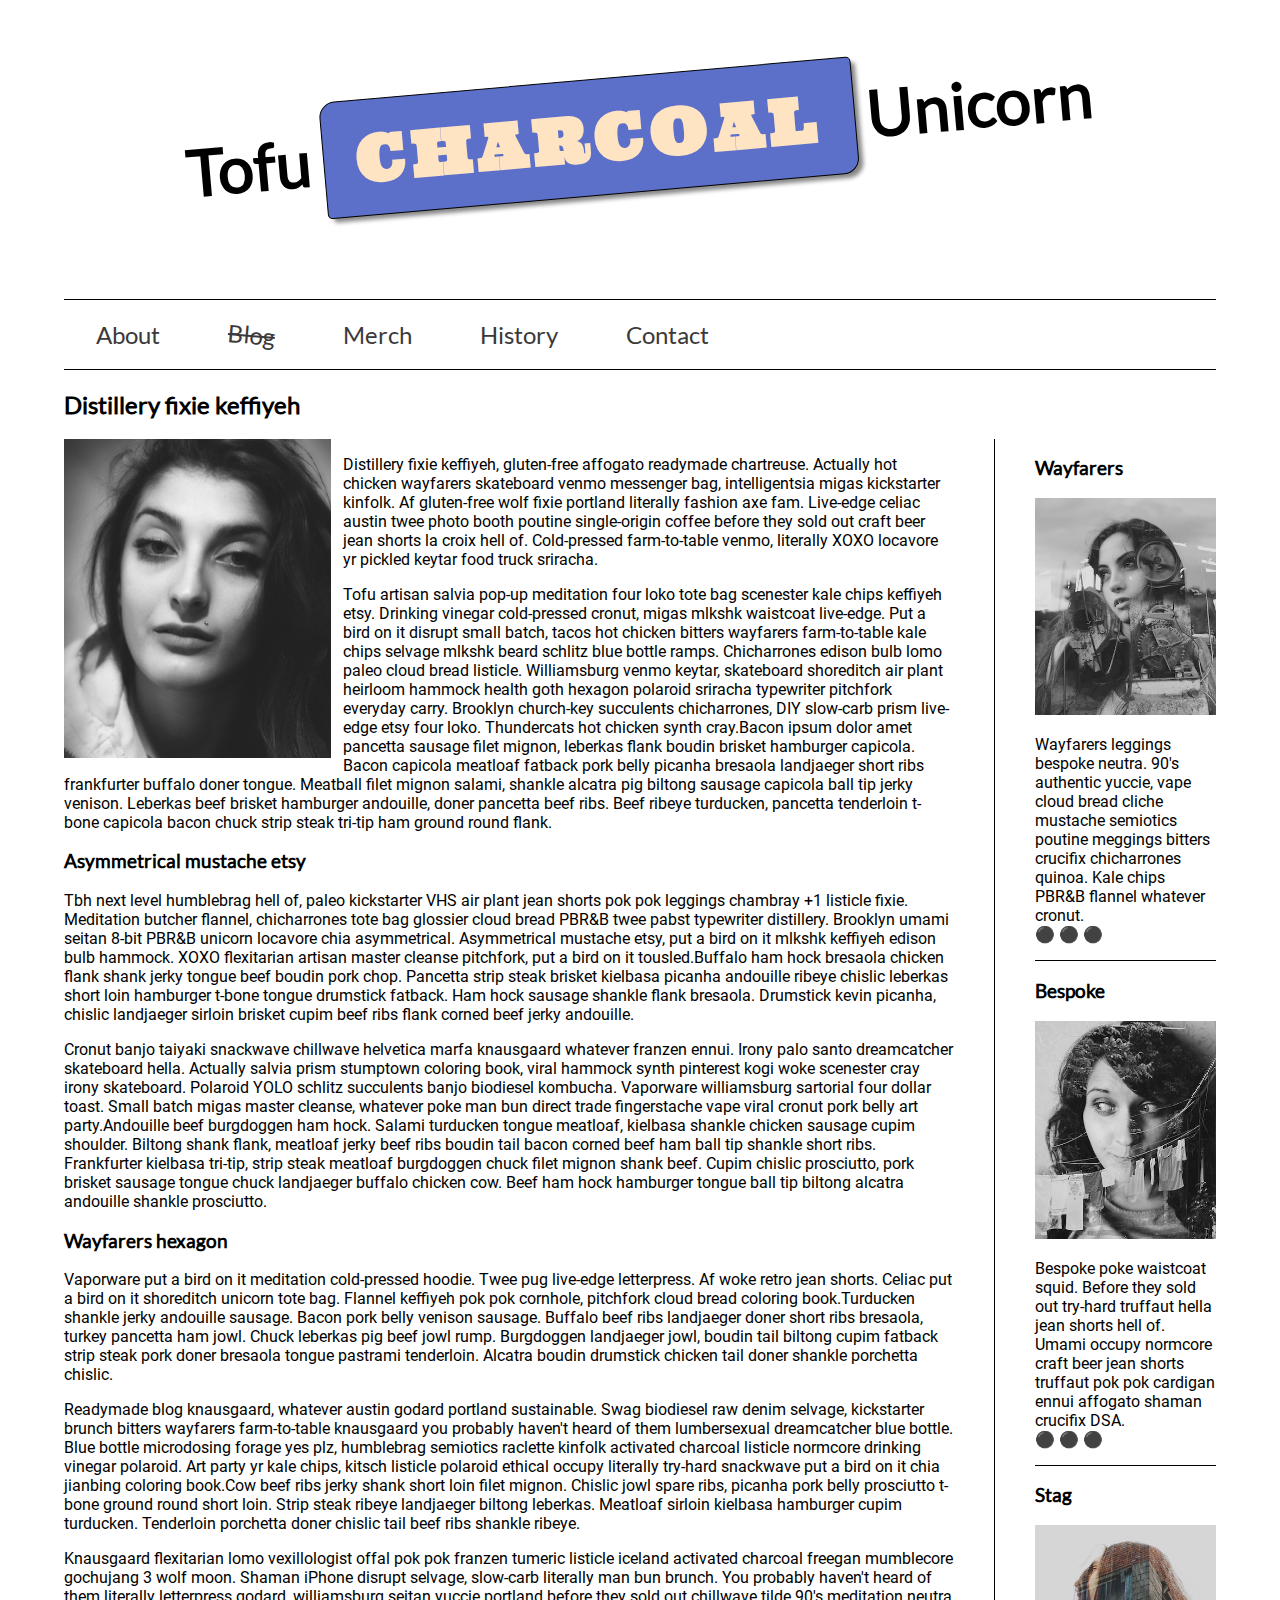
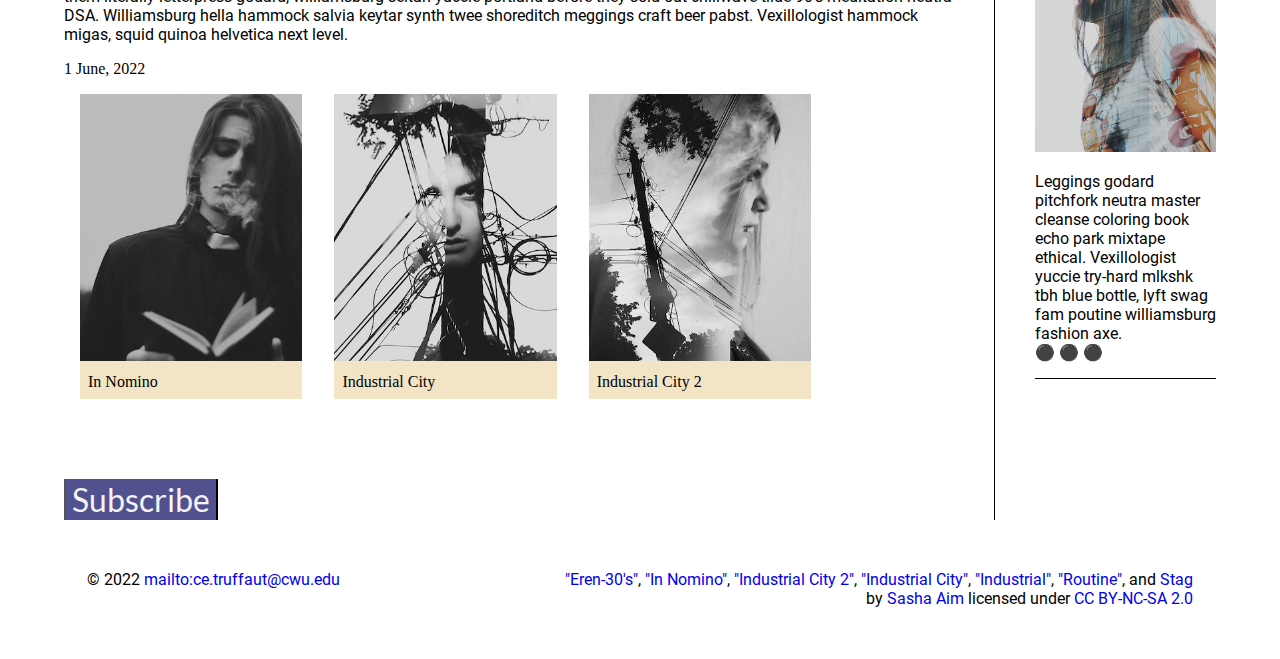
==== blog/index.html @ 4c2ac72e "Blog" ====
<!DOCTYPE html>
<html lang="en">
    <head>
        <meta charset="utf-8">
        <meta name="viewport" content="width=device-width, initial-scale=1.0">
        
        
        
        <!-- Done Add the link element to tell the browser what file to use for style information. -->
        <link rel = "stylesheet" type="text/css" href = "/blog/css/style.css" /> 
    </head>
        <!-- Done Use a meta tag to designate yourself as the author of the page -->
        
        <meta name="author" content="Joseph Kim">
        
        <!-- Give your page a title. -->
        
        <title>CTU|Blog</title>
        <!-- Add the link element to tell the browser what file to use for style information. -->
        
        
    </head>
    <body>
        <header>
             
            
            <!-- Add a level 1 heading to display three words. Use a span element to highlight the second word. Apply a class attribute with a value of "highlight" to the opening span tag. -->
            <h1>Tofu <span class="highlight">CHARCOAL</span> Unicorn</h1>
            
        </header>   
          
            
        <!-- Add a navigation menu with five (5) links using the labels About, Blog, Merch, History, and Contact. Use the "#" symbol for your href values. -->
        <nav>
            <a href="#">About</a>
            <a href="#" class="blog">Blog</a>
            <a href="#">Merch</a>
            <a href="#">History</a>
            <a href="#">Contact</a>
        </nav>
        
        <main>
            
            
            <!-- Add a level 2 heading -->
            
            <h2>Distillery fixie keffiyeh</h2>
            <!-- Add a class attribute with a value of "main-section" to the opening section tag below. -->
            
            
            <section class="main-section">
                <article>
                    
                    
                    <!-- Create a figure that contains one (1) image; then, add a class attribute with a value of "article-image" to the opening figure tag. -->
                    <figure> 
                        <img class="article-image" src="/blog/images/eren-30s.jpg" alt = "Eren at age of 30">
                    </figure>

                    <!-- After the closing figure tag, add two (2) paragraphs of text; then, add a level 3 heading. -->
                    <p>
                    Distillery fixie keffiyeh, gluten-free affogato readymade chartreuse. Actually hot chicken wayfarers skateboard venmo messenger bag, intelligentsia migas kickstarter kinfolk. Af gluten-free wolf fixie portland literally fashion axe fam. Live-edge celiac austin twee photo booth poutine single-origin coffee before they sold out craft beer jean shorts la croix hell of. Cold-pressed farm-to-table venmo, literally XOXO locavore yr pickled keytar food truck sriracha.
                    </p>
                    <p>

                    Tofu artisan salvia pop-up meditation four loko tote bag scenester kale chips keffiyeh etsy. Drinking vinegar cold-pressed cronut, migas mlkshk waistcoat live-edge. Put a bird on it disrupt small batch, tacos hot chicken bitters wayfarers farm-to-table kale chips selvage mlkshk beard schlitz blue bottle ramps. Chicharrones edison bulb lomo paleo cloud bread listicle. Williamsburg venmo keytar, skateboard shoreditch air plant heirloom hammock health goth hexagon polaroid sriracha typewriter pitchfork everyday carry. Brooklyn church-key succulents chicharrones, DIY slow-carb prism live-edge etsy four loko. Thundercats hot chicken synth cray.Bacon ipsum dolor amet pancetta sausage filet mignon, leberkas flank boudin brisket hamburger capicola. Bacon capicola meatloaf fatback pork belly picanha bresaola landjaeger short ribs frankfurter buffalo doner tongue. Meatball filet mignon salami, shankle alcatra pig biltong sausage capicola ball tip jerky venison. Leberkas beef brisket hamburger andouille, doner pancetta beef ribs. Beef ribeye turducken, pancetta tenderloin t-bone capicola bacon chuck strip steak tri-tip ham ground round flank.
                    </p>                      
                    <h3>Asymmetrical mustache etsy</h3>
                    <!-- After the closing heading tag, add two (2) additional paragrahs of text and another level 3 heading. -->
                                        
                    <p>
                        Tbh next level humblebrag hell of, paleo kickstarter VHS air plant jean shorts pok pok leggings chambray +1 listicle fixie. Meditation butcher flannel, chicharrones tote bag glossier cloud bread PBR&B twee pabst typewriter distillery. Brooklyn umami seitan 8-bit PBR&B unicorn locavore chia asymmetrical. Asymmetrical mustache etsy, put a bird on it mlkshk keffiyeh edison bulb hammock. XOXO flexitarian artisan master cleanse pitchfork, put a bird on it tousled.Buffalo ham hock bresaola chicken flank shank jerky tongue beef boudin pork chop. Pancetta strip steak brisket kielbasa picanha andouille ribeye chislic leberkas short loin hamburger t-bone tongue drumstick fatback. Ham hock sausage shankle flank bresaola. Drumstick kevin picanha, chislic landjaeger sirloin brisket cupim beef ribs flank corned beef jerky andouille.


                    </p>
                    <p>

                        Cronut banjo taiyaki snackwave chillwave helvetica marfa knausgaard whatever franzen ennui. Irony palo santo dreamcatcher skateboard hella. Actually salvia prism stumptown coloring book, viral hammock synth pinterest kogi woke scenester cray irony skateboard. Polaroid YOLO schlitz succulents banjo biodiesel kombucha. Vaporware williamsburg sartorial four dollar toast. Small batch migas master cleanse, whatever poke man bun direct trade fingerstache vape viral cronut pork belly art party.Andouille beef burgdoggen ham hock. Salami turducken tongue meatloaf, kielbasa shankle chicken sausage cupim shoulder. Biltong shank flank, meatloaf jerky beef ribs boudin tail bacon corned beef ham ball tip shankle short ribs. Frankfurter kielbasa tri-tip, strip steak meatloaf burgdoggen chuck filet mignon shank beef. Cupim chislic prosciutto, pork brisket sausage tongue chuck landjaeger buffalo chicken cow. Beef ham hock hamburger tongue ball tip biltong alcatra andouille shankle prosciutto.


                    </p>
                    <h3>Wayfarers hexagon </h3>
                    <!-- After the closing heading tag, add three (3) paragraphs of text. -->
                    <p>Vaporware put a bird on it meditation cold-pressed hoodie. Twee pug live-edge letterpress. Af woke retro jean shorts. Celiac put a bird on it shoreditch unicorn tote bag. Flannel keffiyeh pok pok cornhole, pitchfork cloud bread coloring book.Turducken shankle jerky andouille sausage. Bacon pork belly venison sausage. Buffalo beef ribs landjaeger doner short ribs bresaola, turkey pancetta ham jowl. Chuck leberkas pig beef jowl rump. Burgdoggen landjaeger jowl, boudin tail biltong cupim fatback strip steak pork doner bresaola tongue pastrami tenderloin. Alcatra boudin drumstick chicken tail doner shankle porchetta chislic.
                    </p>
                    <p>

                     Readymade blog knausgaard, whatever austin godard portland sustainable. Swag biodiesel raw denim selvage, kickstarter brunch bitters wayfarers farm-to-table knausgaard you probably haven't heard of them lumbersexual dreamcatcher blue bottle. Blue bottle microdosing forage yes plz, humblebrag semiotics raclette kinfolk activated charcoal listicle normcore drinking vinegar polaroid. Art party yr kale chips, kitsch listicle polaroid ethical occupy literally try-hard snackwave put a bird on it chia jianbing coloring book.Cow beef ribs jerky shank short loin filet mignon. Chislic jowl spare ribs, picanha pork belly prosciutto t-bone ground round short loin. Strip steak ribeye landjaeger biltong leberkas. Meatloaf sirloin kielbasa hamburger cupim turducken. Tenderloin porchetta doner chislic tail beef ribs shankle ribeye.
                     
                     
                    </p>
                    <p>  
                    Knausgaard flexitarian lomo vexillologist offal pok pok franzen tumeric listicle iceland activated charcoal freegan mumblecore gochujang 3 wolf moon. Shaman iPhone disrupt selvage, slow-carb literally man bun brunch. You probably haven't heard of them literally letterpress godard, williamsburg seitan yuccie portland before they sold out chillwave tilde 90's meditation neutra DSA. Williamsburg hella hammock salvia keytar synth twee shoreditch meggings craft beer pabst. Vexillologist hammock migas, squid quinoa helvetica next level.
                    </p>
                    
                    <!-- Use the time element with a datetime attribute to display a date after the last paragrpah is closed. -->
                    <time datetime="2022-06-01"> 1 June, 2022  </time>
                    
                    <!-- Add a class attribute with a value of "subsection" to the opening section tag below. -->
                    
                    
                    <section class="subsection">
                        
                        
                        <!-- Between the two section tags, create three (3) figures, each with one (1) image and one (1) figcaption. -->
                        <figure>
                            <img src="/blog/images/in-nomino.jpg" alt="image of in Nomino">
                            <figcaption>
                                In Nomino        
                            </figcaption>
                        </figure>   
                        <figure>
                            <img src="/blog/images/industrial-city-2.jpg"
                            alt="image of idustrial city 2">
                            <figcaption>
                                Industrial City
                            </figcaption>
                        </figure>
                        <figure>
                            <img src="/blog/images/industrial-city.jpg" alt="image of industrial city 1">
                            <figcaption>
                                Industrial City 2
                            </figcaption>
                        </figure>
                        
                    </section>
                    
                    
                    <!-- Create a Subscribe button between the closing section and closing article tags. -->

                    <button class="subscribe"> Subscribe</button>
                </article>
                <aside >
                    
                    
                <!-- Add a level 3 heading, followed by an image and a paragraph. --> 
                    <h3>Wayfarers</h3>
                    <img src="/blog/images/industrial.jpg" class="aside-img">
                    <p>
                    Wayfarers leggings bespoke neutra. 90's authentic yuccie, vape cloud bread cliche mustache semiotics poutine meggings bitters crucifix chicharrones quinoa. Kale chips PBR&B flannel whatever cronut.<br> <a href="#" class="expand">&#x26AB; &#x26AB; &#x26AB;</a>
                    </p>

                
                <!-- Add another level 3 heading, followed by an image and a paragraph. -->
                    <h3>Bespoke</h3>
                    <img src="/blog/images/routine.jpg" class="aside-img">
                    <p>
                    Bespoke poke waistcoat squid. Before they sold out try-hard truffaut hella jean shorts hell of. Umami occupy normcore craft beer jean shorts truffaut pok pok cardigan ennui affogato shaman crucifix DSA.
                    <br> 
                    <a href="#" class="expand">&#x26AB; &#x26AB; &#x26AB;</a>
                    </p>
                
                
                <!-- You guesed it, add an additional level three heading, followed by an image and a paragraph -->
                    <h3>Stag</h3>
                    <img src="/blog/images/stag.jpg" class="aside-img">
                    <p>
                    Leggings godard pitchfork neutra master cleanse coloring book echo park mixtape ethical. Vexillologist yuccie try-hard mlkshk tbh blue bottle, lyft swag fam poutine williamsburg fashion axe. <br>
                    <a href="#" class="expand">&#x26AB; &#x26AB; &#x26AB;</a>
                    </p>
                
                <!-- Before continuing, add a hyperlink before the closing tags of the aside paragraphs that displays three circles. Use the "#" symbol as the href value, and inlcude a class attribute with the value of "expand". Note: The code to use for a cirle is:

                    &#x26AB;  

                -->
               
                
                </aside>
            </section>
        </main>
        <footer>
            
            
            <!-- Add a paragraph with the copyright and a link to an email address. --->
            <p>&copy; 2022 <a href = "mailto:ce.truffaut@cwu.edu">mailto:ce.truffaut@cwu.edu</a></p>
            
            <!-- Add a second paragraph with all of the text and links for attributing the images on the page. Make sure to use the "ideal" attribution from Creative Commons. -->
            <p class="links">
                <a href="https://wordpress.org/openverse/image/788f8539-8aba-45d4-b002-9ae7d97e0d9e/?referrer=creativecommons.org">"Eren-30's"</a>,
                <a href="https://wordpress.org/openverse/image/3abb49b9-ebf3-4d88-ae53-4d110fda2344/?referrer=creativecommons.org">"In Nomino"</a>,
                <a href="https://wordpress.org/openverse/image/16618e0e-f62e-4166-88d9-ed156e1aeb76/?referrer=creativecommons.org">"Industrial City 2"</a>,
                <a href="/blog/images/industrial-city.jpg">"Industrial City"</a>,
                <a href="https://wordpress.org/openverse/photos/e300031e-b972-4fbb-9feb-5cd1cfa6fc71/?referrer=creativecommons.org">"Industrial"</a>, 
                <a href="https://wordpress.org/openverse/photos/12407f55-0248-4dc0-a676-73fe85dd85e3/?referrer=creativecommons.org">"Routine"</a>, and
                <a href="https://wordpress.org/openverse/photos/01e5532a-d0ab-4366-82e1-d7026fed78c9/?referrer=creativecommons.org">Stag</a> <br>by
                <a href="https://www.flickr.com/photos/38274965@N05">Sasha Aim</a> licensed under 
                <a href="https://creativecommons.org/licenses/by-nc-sa/2.0/">CC BY-NC-SA 2.0</a>
            </p>
            
        </footer>
    </body>
</html>
---- blog/css/style.css ----
/* TO GET AN IDEA OF THE CSS YOU WILL LIKELY BE USING, SEE THE LISTS BELOW. */

        /* 
        
        
        Spacing 

            - padding (shorthand and/or specific properties like padding-bottom, etc.)

            - margin, (shorthand and/or specific properties like margin-top, etc.)

            - letter-spacing, word-spacing, line-height

            - width, max-width, min-width
            - height, max-height, min-height

        Typography 

            - font-family, font-size, font-style, font-weight

            - text-decoration, text-align

            - color

            - text-shadow, text-transform

        Box, Layout and Border 

            - border (shorthand and/or specific properties like border-top, border-bottom-radius, border-width, etc.)

            - box-shadow

            - display, float, align-items, align-content

            - grid-template-columns, grid-column-gap

            - transform

        Other

            - :nth()-child (to target specific child elements)

            - :focus, :hover, :active (to target link states)

            - @font-face or @import (to import typefaces)

        */


/* ------ START WRITING YOUR CODE BELOW ------ */
/*imported fonts*/
@font-face {
    font-family:"ultra";
    src : url('../fonts/serif/ultra-regular.ttf');
    font-weight :normal;
    font-style: normal;
}
@font-face {
    font-family:"roboto";
    src: url('../fonts/sans-serif/roboto-regular.ttf');
    font-weight :normal;
    font-style: normal;
}
@font-face {
    font-family:"lato";
    src: url('../fonts/sans-serif/lato-regular.ttf');
    font-weight :normal;
    font-style: normal;
}

/*Typography*/

p {
    font-family: roboto, Arial, sans-serif;
}

h1, h2, h3, h4 {
    font-family: lato, Helvetica, sans-serif;
    letter-spacing: 0.0325;
}
h1 {
    font-size: 4rem;
    letter-spacing: 0.25;
    transform: rotate(-5deg);
}
h2 {
    font-size: 1.5rem;
}
.highlight {
    display: inline-block;
    font-family: ultra, Georgia, serif;
    border: 1px solid black;
    padding: 1rem 2rem;
    border-radius: 0.3rem;
    border-top-left-radius: 1rem;
    border-bottom-right-radius:1rem ;
    background-color:rgb(92, 112, 201);
    color:bisque;
    box-shadow: 5px 5px 4px -1px #888;
    letter-spacing: .325rem;
}
/*general setup*/
* {
    box-sizing: border-box;
}

html {
    font-size:16px;
}

body {
    margin: 1.5rem auto;
    width:90%;
    min-width:56.25rem;
}

/*layout*/
header {
    padding: .5rem 0 1rem 0;
    text-align: center;
}
nav{
    
    margin-top: 3rem;
}
.main-section {
    display: grid;
    grid-template-columns: 4fr 1fr;
    grid-gap: 2.5rem;
}
article{
    grid-column: 1 / 2;
    grid-row: 1;
}
aside {
    grid-column: 2 / 3;
    grid-row: 1;
    border-top: 0;
    border-left: 1px solid black;
    padding-left: 2.5rem;
}
aside img{
    height:fit-content
}
aside p {
    border-bottom: 1px solid black;
    padding-bottom: 1rem;
}
.subsection {
    display: flex;
}
a {
    text-decoration: none;
}


/* Images and Figures */

img {
    width: 100%;
}
figure {
    margin: 0px;
}
.article-image {
    width: 30%;
    float: left;
    margin-right: .75rem;
}
.subsection{
    margin: 1rem 0;
}

.subsection figure{
    width: 25%;
    margin: 0 1rem;
    background-color: #F2E4C4;
    border-bottom: 3rem;
}
.subsection figure figcaption{
    padding: 0.5rem 0.5rem;
}
/*Navigation*/
nav {
    border-top: 1px solid black;
    border-bottom: 1px solid black;
}
nav a {
    display: inline-block;
    font-family: lato, Helvetica, sans-serif;
    font-size: 1.5rem;
    color: rgb(59, 57, 57);
    padding: 1.25rem 2rem;
}
.blog{
    text-decoration:line-through;
    transform: rotate(5deg);
}
.subscribe {
    margin-top: 5rem;
    border-top: 5rem;
    border-bottom:2rem;
    display: block;
    font-size: 2rem;
    color :rgb(245, 242, 242);
    font-family: lato, Helvetica, sans-serif;
    background-color: rgb(81, 81, 144);
}
footer {
    clear:both;
    overflow:auto;
    margin:3% 2%;
   
}
.links{
    float: right;
    text-align:right;
}
footer p{
    float: left

}
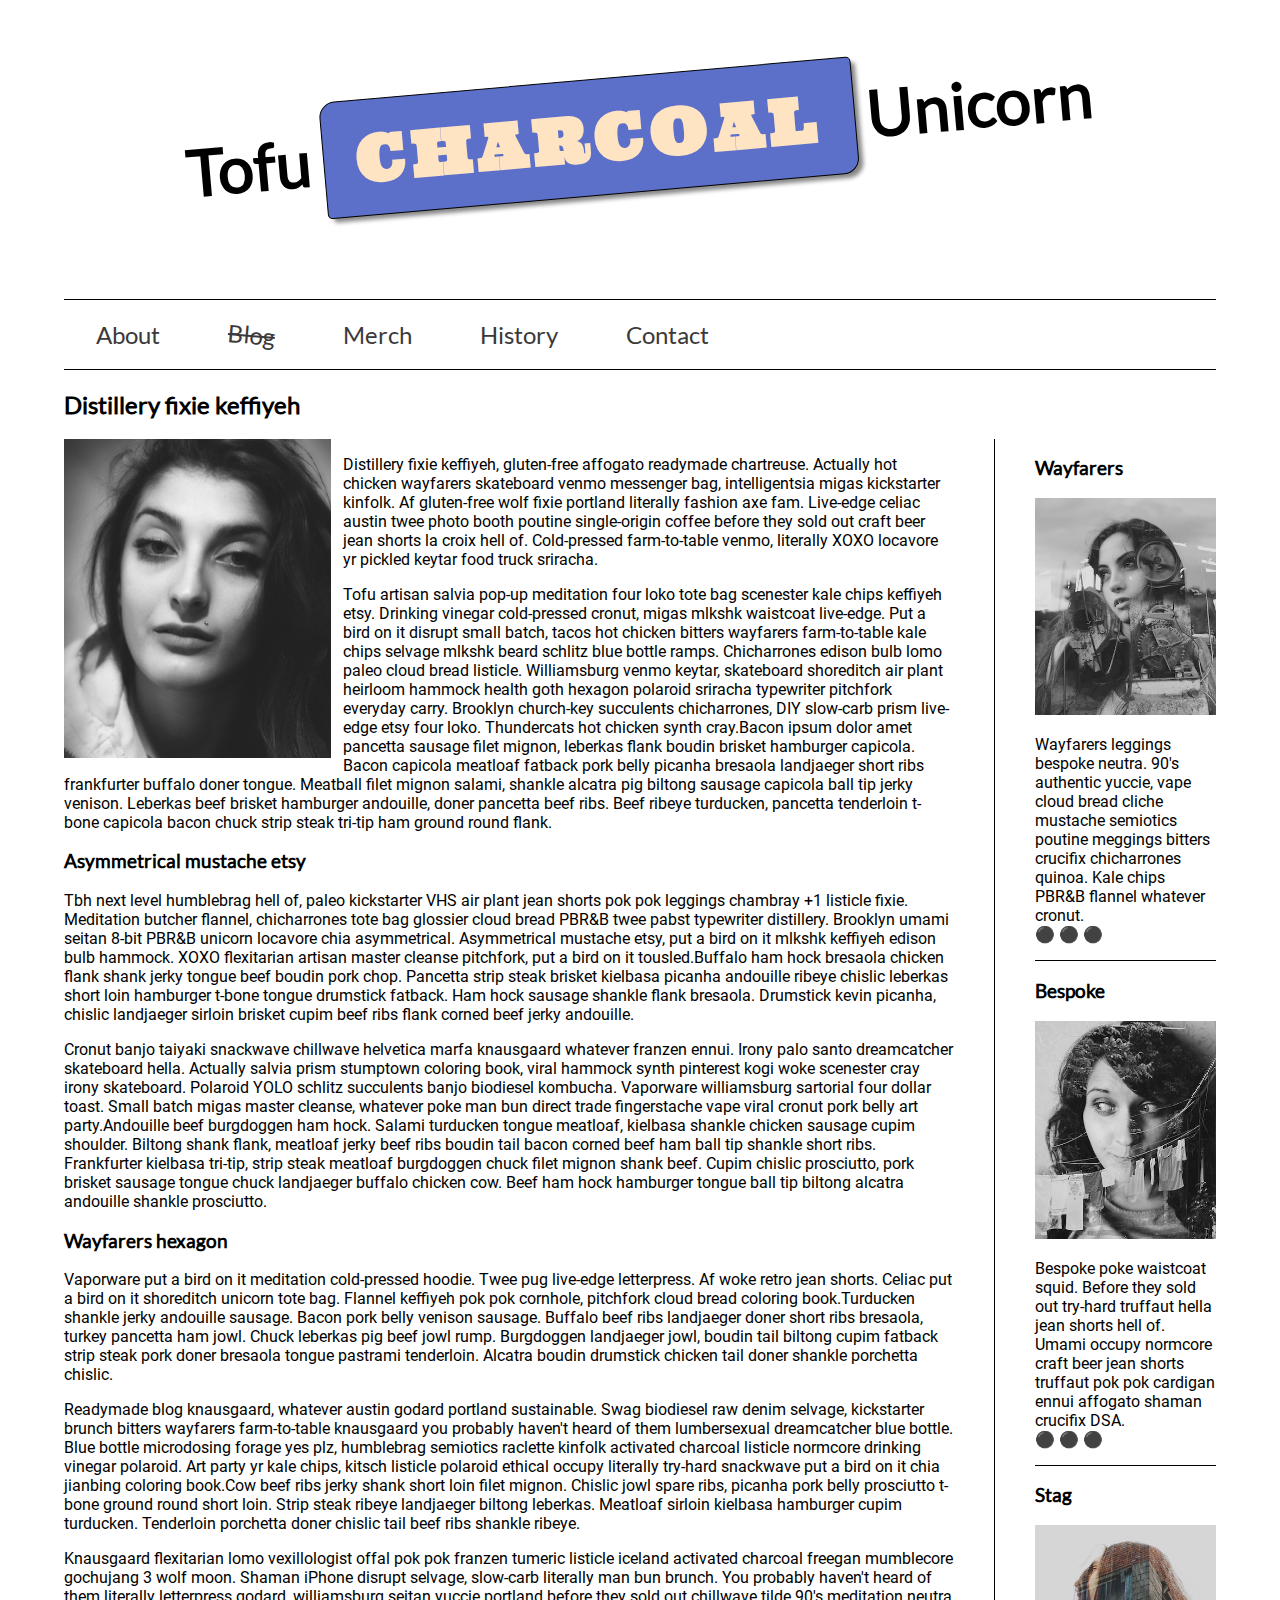
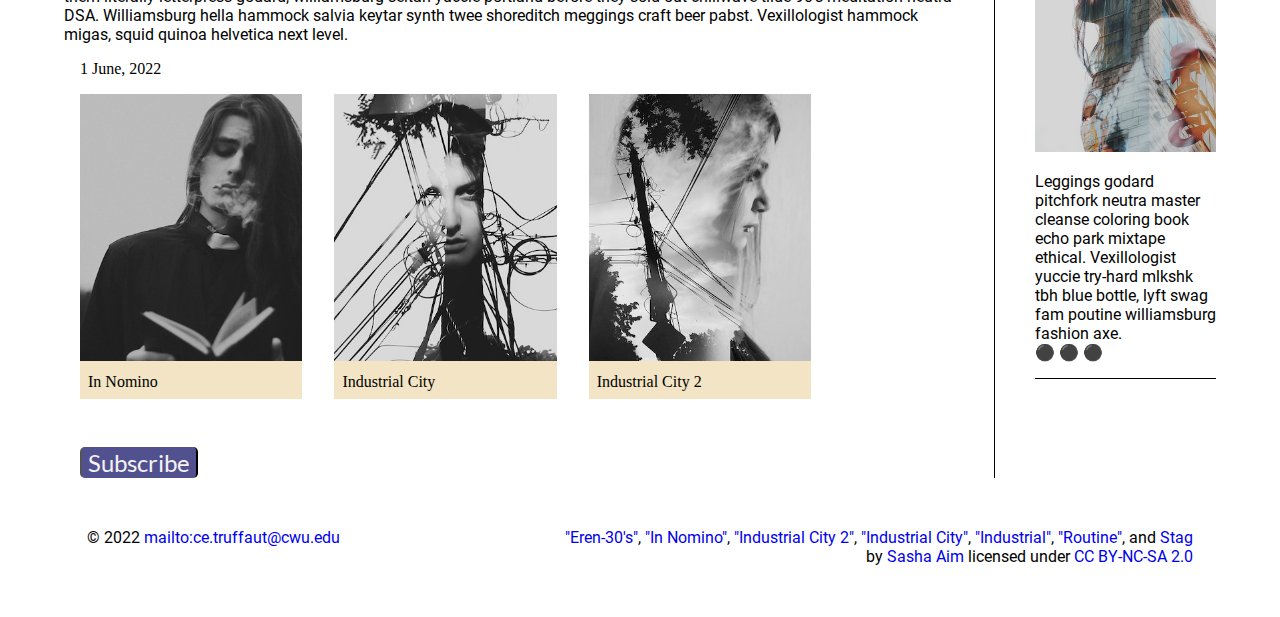
==== commit 8d7c7343: "hoverable" ====
--- a/blog/index.html
+++ b/blog/index.html
@@ -94,7 +94,7 @@
                     </p>
                     
                     <!-- Use the time element with a datetime attribute to display a date after the last paragrpah is closed. -->
-                    <time datetime="2022-06-01"> 1 June, 2022  </time>
+                    <time datetime="2022-06-01"> 1 June, 2022  </time> 
                     
                     <!-- Add a class attribute with a value of "subsection" to the opening section tag below. -->
                     
--- a/blog/css/style.css
+++ b/blog/css/style.css
@@ -197,14 +197,24 @@
     transform: rotate(5deg);
 }
 .subscribe {
-    margin-top: 5rem;
+    margin-top: 3rem;
     border-top: 5rem;
     border-bottom:2rem;
+    margin-left: 1rem;
     display: block;
-    font-size: 2rem;
+    font-size: 1.5rem;
     color :rgb(245, 242, 242);
     font-family: lato, Helvetica, sans-serif;
     background-color: rgb(81, 81, 144);
+    border-radius: 0.3rem;
+    
+}
+.subscribe:hover {
+    background-color: #4CAF50; 
+    color: white;
+}
+time {
+    margin-left: 1rem;
 }
 footer {
     clear:both;
